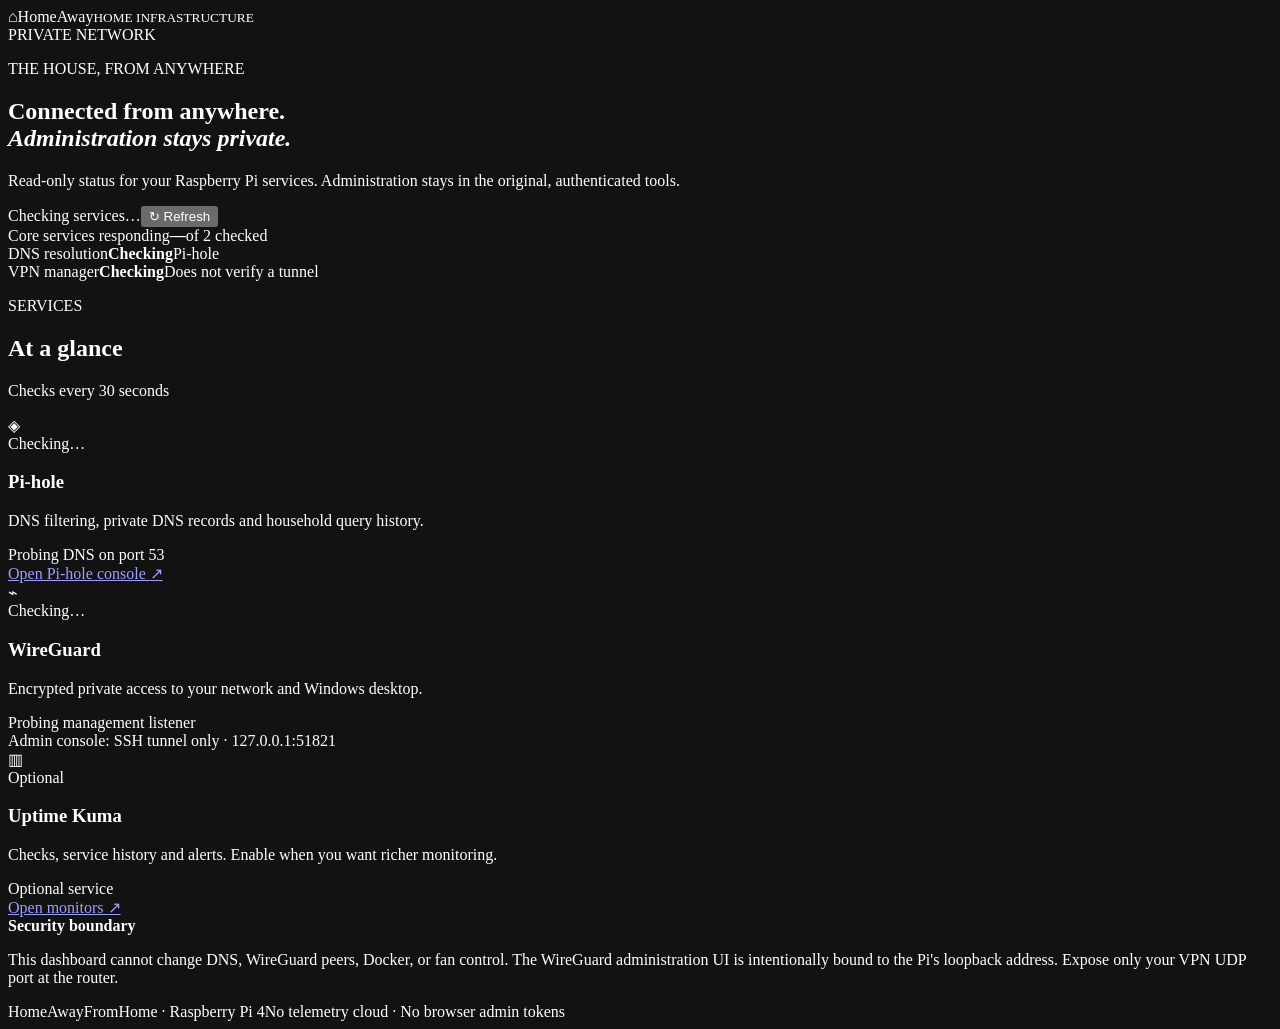
==== portal/index.html @ 38dfc732 "Clarify portal message: UDP VPN endpoint is publicly reachable" ====
<!doctype html>
<html lang="en">
<head>
  <meta charset="utf-8">
  <meta name="viewport" content="width=device-width,initial-scale=1">
  <meta name="color-scheme" content="dark">
  <meta name="theme-color" content="#09131e">
  <title>HomeAway · Home infrastructure</title>
  <link href="/styles.css" rel="stylesheet">
  <script defer src="/app.js"></script>
</head>
<body>
  <div class="ambient" aria-hidden="true"></div>
  <main class="shell">
    <header class="masthead">
      <div class="brand"><span class="brand-mark" aria-hidden="true">⌂</span><span>Home<span class="brand-accent">Away</span><small>HOME INFRASTRUCTURE</small></span></div>
      <span class="environment"><span class="led"></span> PRIVATE NETWORK</span>
    </header>
    <section class="hero">
      <p class="eyebrow">THE HOUSE, FROM ANYWHERE</p>
      <h1>Connected from anywhere.<br><em>Administration stays private.</em></h1>
      <p>Read-only status for your Raspberry Pi services. Administration stays in the original, authenticated tools.</p>
      <div class="headline-meta"><span id="updated">Checking services…</span><button id="refresh" type="button">↻ Refresh</button></div>
    </section>
    <section class="summary" aria-live="polite">
      <div><span class="summary-label">Core services responding</span><strong id="core-count">—</strong><span>of 2 checked</span></div>
      <div><span class="summary-label">DNS resolution</span><strong id="dns-state">Checking</strong><span>Pi-hole</span></div>
      <div><span class="summary-label">VPN manager</span><strong id="vpn-state">Checking</strong><span>Does not verify a tunnel</span></div>
    </section>
    <section class="section-heading"><div><p class="eyebrow">SERVICES</p><h2>At a glance</h2></div><p>Checks every 30 seconds</p></section>
    <div class="cards">
      <article class="service-card" data-service="dns">
        <div class="card-top"><div class="service-icon" aria-hidden="true">◈</div><span class="state" id="state-dns">Checking…</span></div>
        <h3>Pi-hole</h3><p>DNS filtering, private DNS records and household query history.</p>
        <div class="probe" id="detail-dns">Probing DNS on port 53</div>
        <a id="link-dns" href="#" rel="noreferrer">Open Pi-hole console <span aria-hidden="true">↗</span></a>
      </article>
      <article class="service-card" data-service="wireguard">
        <div class="card-top"><div class="service-icon" aria-hidden="true">⌁</div><span class="state" id="state-wireguard">Checking…</span></div>
        <h3>WireGuard</h3><p>Encrypted private access to your network and Windows desktop.</p>
        <div class="probe" id="detail-wireguard">Probing management listener</div>
        <span class="private-link">Admin console: SSH tunnel only · 127.0.0.1:51821</span>
      </article>
      <article class="service-card" data-service="monitor">
        <div class="card-top"><div class="service-icon" aria-hidden="true">▥</div><span class="state" id="state-monitor">Optional</span></div>
        <h3>Uptime Kuma</h3><p>Checks, service history and alerts. Enable when you want richer monitoring.</p>
        <div class="probe" id="detail-monitor">Optional service</div>
        <a id="link-monitor" href="#" rel="noreferrer">Open monitors <span aria-hidden="true">↗</span></a>
      </article>
    </div>
    <section class="note"><strong>Security boundary</strong><p>This dashboard cannot change DNS, WireGuard peers, Docker, or fan control. The WireGuard administration UI is intentionally bound to the Pi's loopback address. Expose only your VPN UDP port at the router.</p></section>
    <footer><span>HomeAwayFromHome · Raspberry Pi 4</span><span>No telemetry cloud · No browser admin tokens</span></footer>
  </main>
</body>
</html>
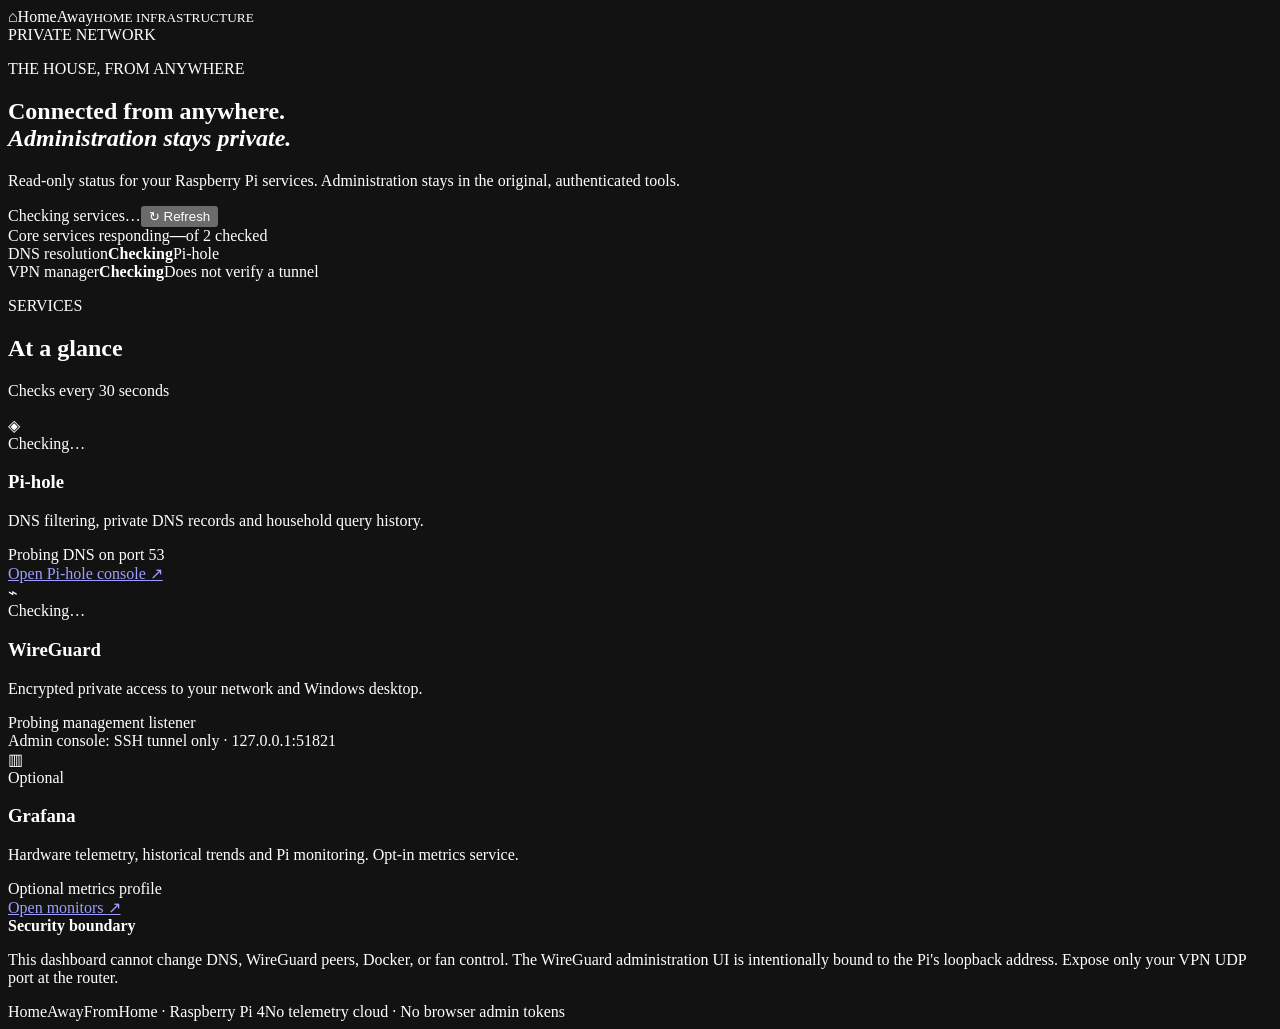
==== commit 111f1954: "Describe Grafana rather than removed Kuma" ====
--- a/portal/index.html
+++ b/portal/index.html
@@ -43,8 +43,8 @@
       </article>
       <article class="service-card" data-service="monitor">
         <div class="card-top"><div class="service-icon" aria-hidden="true">▥</div><span class="state" id="state-monitor">Optional</span></div>
-        <h3>Uptime Kuma</h3><p>Checks, service history and alerts. Enable when you want richer monitoring.</p>
-        <div class="probe" id="detail-monitor">Optional service</div>
+        <h3>Grafana</h3><p>Hardware telemetry, historical trends and Pi monitoring. Opt-in metrics service.</p>
+        <div class="probe" id="detail-monitor">Optional metrics profile</div>
         <a id="link-monitor" href="#" rel="noreferrer">Open monitors <span aria-hidden="true">↗</span></a>
       </article>
     </div>
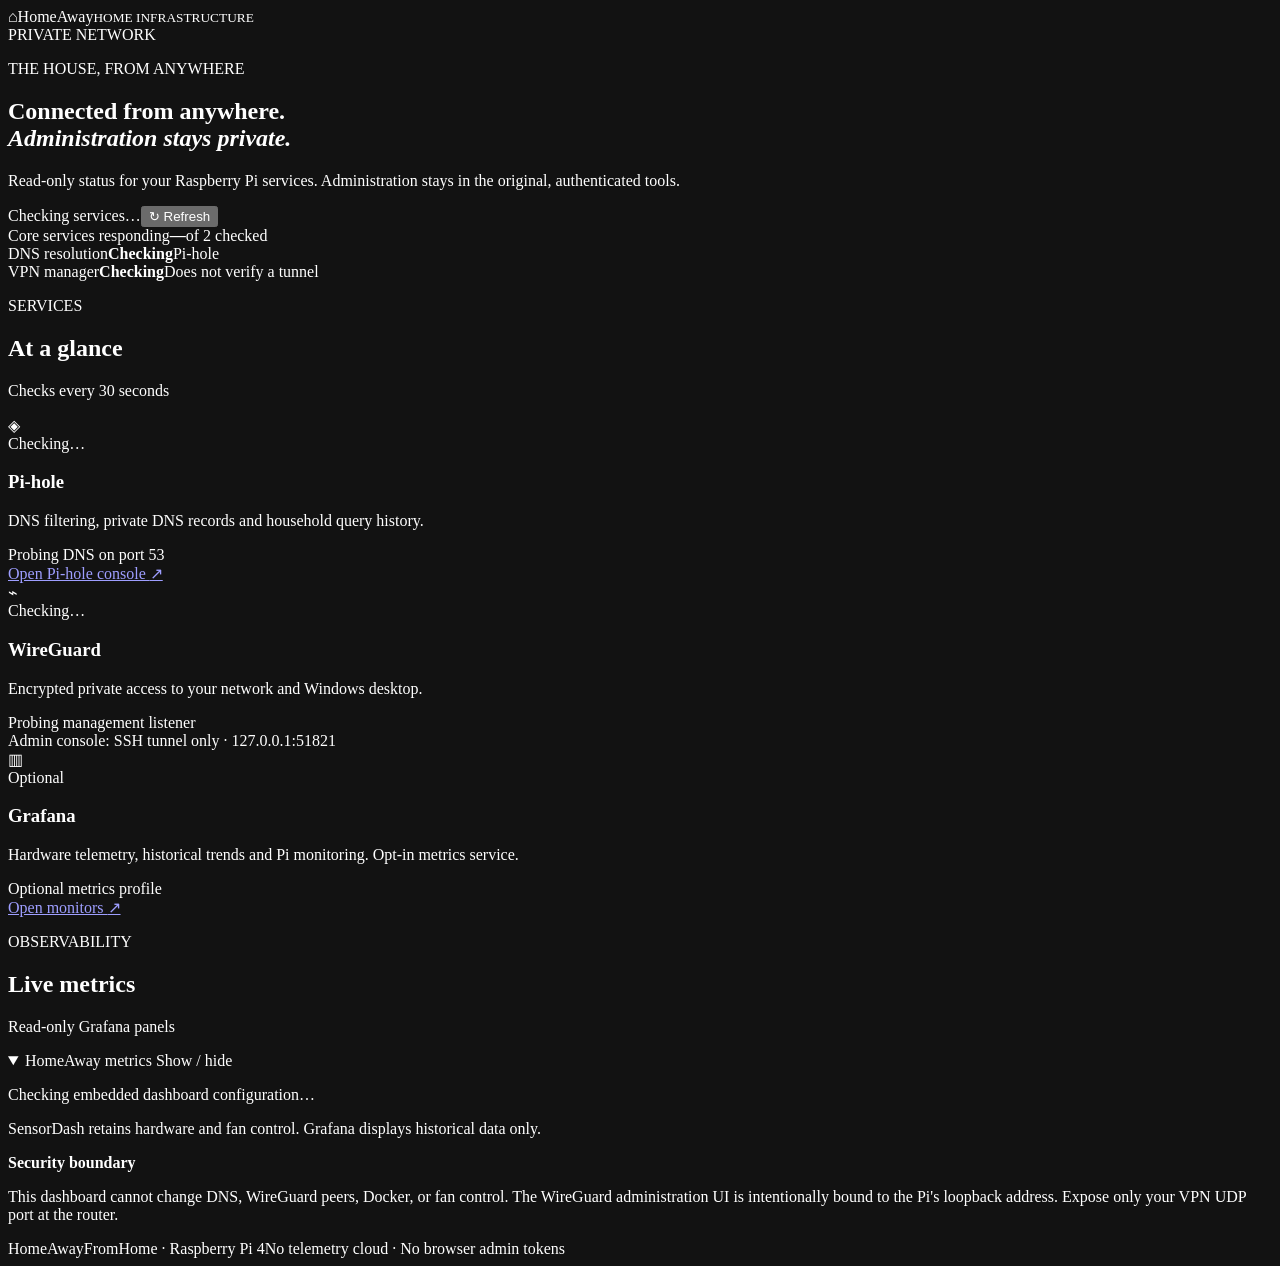
==== commit 425260b4: "feat(homeaway): opt-in shared Grafana portal embed and variable-free metrics" ====
--- a/portal/index.html
+++ b/portal/index.html
@@ -48,6 +48,16 @@
         <a id="link-monitor" href="#" rel="noreferrer">Open monitors <span aria-hidden="true">↗</span></a>
       </article>
     </div>
+    <section class="section-heading" id="metrics-heading"><div><p class="eyebrow">OBSERVABILITY</p><h2>Live metrics</h2></div><p>Read-only Grafana panels</p></section>
+    <details id="metrics-section" class="metrics-section" open>
+      <summary>HomeAway metrics <span class="metrics-hint">Show / hide</span></summary>
+      <div class="metrics-body">
+        <p id="metrics-description" class="metrics-description" role="status">Checking embedded dashboard configuration…</p>
+        <div id="metrics-frame" class="metrics-frame"></div>
+        <p class="metrics-footer">SensorDash retains hardware and fan control. Grafana displays historical data only.
+          <a id="metrics-open" href="#" target="_blank" rel="noreferrer noopener" hidden>Open read-only view in Grafana ↗</a></p>
+      </div>
+    </details>
     <section class="note"><strong>Security boundary</strong><p>This dashboard cannot change DNS, WireGuard peers, Docker, or fan control. The WireGuard administration UI is intentionally bound to the Pi's loopback address. Expose only your VPN UDP port at the router.</p></section>
     <footer><span>HomeAwayFromHome · Raspberry Pi 4</span><span>No telemetry cloud · No browser admin tokens</span></footer>
   </main>
